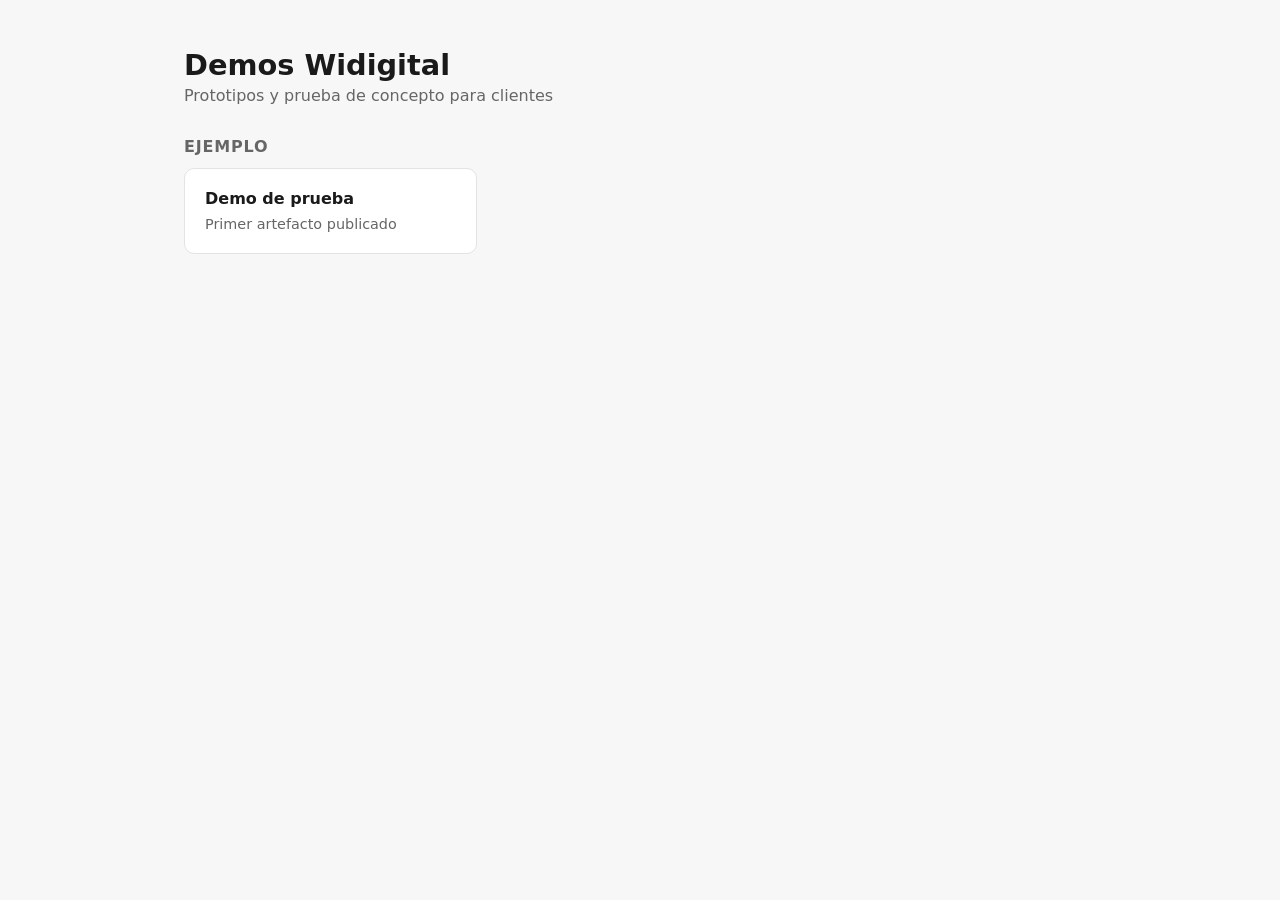
==== index.html @ a6866ff2 "Add initial HTML structure for Demos Widigital" ====
<!DOCTYPE html>
<html lang="es">
<head>
<meta charset="UTF-8">
<meta name="viewport" content="width=device-width, initial-scale=1">
<meta name="robots" content="noindex, nofollow">
<title>Demos Widigital</title>
<style>
  :root { --bg:#f7f7f8; --card:#fff; --text:#1a1a1a; --muted:#666; --accent:#0f6cbd; --border:#e3e3e6; }
  @media (prefers-color-scheme: dark) {
    :root { --bg:#151517; --card:#1f1f22; --text:#eee; --muted:#a0a0a6; --accent:#4ca3ff; --border:#333338; }
  }
  * { box-sizing: border-box; }
  body { margin:0; font-family: "Segoe UI", system-ui, sans-serif; background:var(--bg); color:var(--text); }
  main { max-width: 960px; margin: 0 auto; padding: 48px 24px; }
  h1 { margin: 0 0 4px; font-size: 1.8rem; }
  p.sub { margin: 0 0 32px; color: var(--muted); }
  h2 { font-size: 1rem; text-transform: uppercase; letter-spacing: .05em; color: var(--muted); margin: 32px 0 12px; }
  .grid { display:grid; grid-template-columns: repeat(auto-fill, minmax(260px, 1fr)); gap:16px; }
  a.card { display:block; padding:20px; background:var(--card); border:1px solid var(--border); border-radius:10px; text-decoration:none; color:inherit; transition: border-color .15s; }
  a.card:hover { border-color: var(--accent); }
  a.card strong { display:block; margin-bottom:6px; }
  a.card span { color: var(--muted); font-size: .9rem; }
</style>
</head>
<body>
<main>
  <h1>Demos Widigital</h1>
  <p class="sub">Prototipos y prueba de concepto para clientes</p>
  <div id="catalogo"></div>
</main>
<script>
  const demos = [
    { cliente: "Ejemplo", titulo: "Demo de prueba", descripcion: "Primer artefacto publicado", ruta: "/ejemplo/demo-prueba/" }
  ];

  const porCliente = demos.reduce((acc, d) => ((acc[d.cliente] ??= []).push(d), acc), {});
  document.getElementById("catalogo").innerHTML = Object.entries(porCliente).map(([cliente, items]) => `
    <h2>${cliente}</h2>
    <div class="grid">
      ${items.map(d => `<a class="card" href="${d.ruta}"><strong>${d.titulo}</strong><span>${d.descripcion}</span></a>`).join("")}
    </div>`).join("");
</script>
</body>
</html>
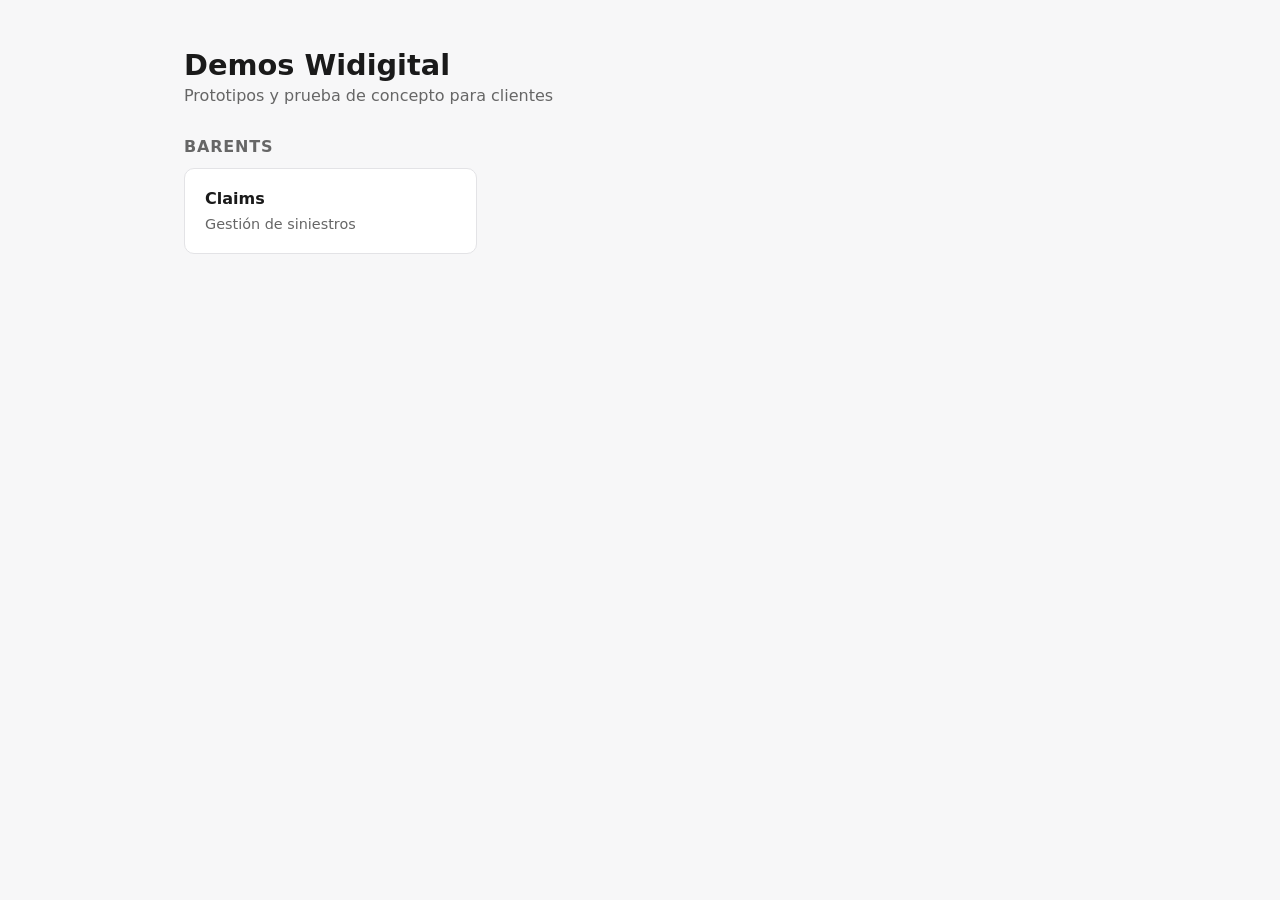
==== commit f83958d5: "Fix demo data format in index.html" ====
--- a/index.html
+++ b/index.html
@@ -31,7 +31,7 @@
 </main>
 <script>
   const demos = [
-    { cliente: "Ejemplo", titulo: "Demo de prueba", descripcion: "Primer artefacto publicado", ruta: "/ejemplo/demo-prueba/" }
+    { cliente: "Barents", titulo: "Claims", descripcion: "Gestión de siniestros", ruta: "/barents/claims/" }
   ];
 
   const porCliente = demos.reduce((acc, d) => ((acc[d.cliente] ??= []).push(d), acc), {});
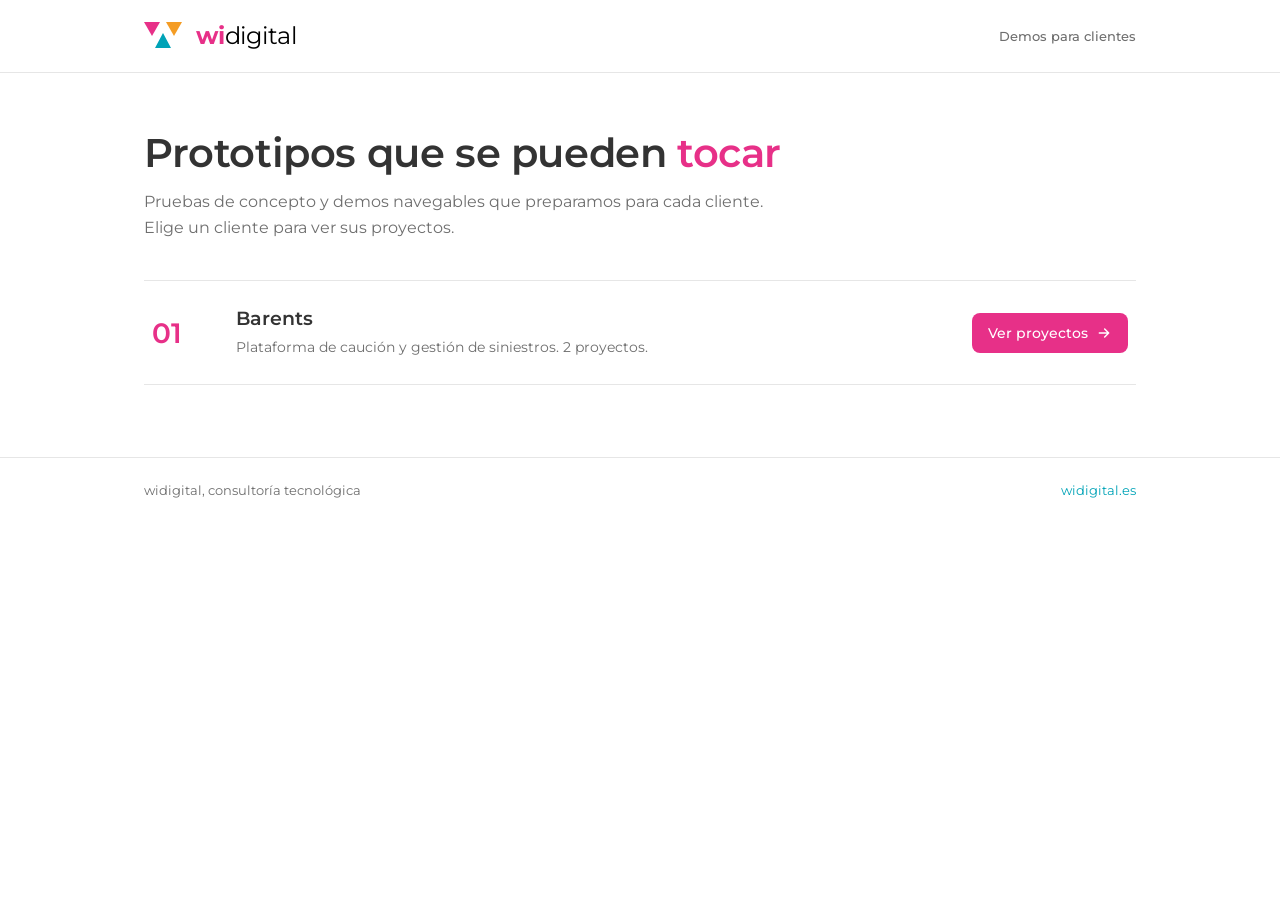
==== commit 7971fed9: "Add Barents Surety Platform demo and redesign indexes Add barents/core with the Surety Platform demo" ====
--- a/index.html
+++ b/index.html
@@ -5,41 +5,39 @@
 <meta name="viewport" content="width=device-width, initial-scale=1">
 <meta name="robots" content="noindex, nofollow">
 <title>Demos Widigital</title>
-<style>
-  :root { --bg:#f7f7f8; --card:#fff; --text:#1a1a1a; --muted:#666; --accent:#0f6cbd; --border:#e3e3e6; }
-  @media (prefers-color-scheme: dark) {
-    :root { --bg:#151517; --card:#1f1f22; --text:#eee; --muted:#a0a0a6; --accent:#4ca3ff; --border:#333338; }
-  }
-  * { box-sizing: border-box; }
-  body { margin:0; font-family: "Segoe UI", system-ui, sans-serif; background:var(--bg); color:var(--text); }
-  main { max-width: 960px; margin: 0 auto; padding: 48px 24px; }
-  h1 { margin: 0 0 4px; font-size: 1.8rem; }
-  p.sub { margin: 0 0 32px; color: var(--muted); }
-  h2 { font-size: 1rem; text-transform: uppercase; letter-spacing: .05em; color: var(--muted); margin: 32px 0 12px; }
-  .grid { display:grid; grid-template-columns: repeat(auto-fill, minmax(260px, 1fr)); gap:16px; }
-  a.card { display:block; padding:20px; background:var(--card); border:1px solid var(--border); border-radius:10px; text-decoration:none; color:inherit; transition: border-color .15s; }
-  a.card:hover { border-color: var(--accent); }
-  a.card strong { display:block; margin-bottom:6px; }
-  a.card span { color: var(--muted); font-size: .9rem; }
-</style>
+<link rel="preconnect" href="https://fonts.googleapis.com">
+<link rel="preconnect" href="https://fonts.gstatic.com" crossorigin>
+<link href="https://fonts.googleapis.com/css2?family=Montserrat:wght@400;500;600;700&display=swap" rel="stylesheet">
+<link rel="stylesheet" href="/assets/wi.css">
 </head>
 <body>
-<main>
-  <h1>Demos Widigital</h1>
-  <p class="sub">Prototipos y prueba de concepto para clientes</p>
-  <div id="catalogo"></div>
+<header class="top"><div class="wrap">
+  <a class="logo" href="/" aria-label="widigital"><svg viewBox="0 0 40 28" aria-hidden="true"><path fill="#E73088" d="M0 0h16L8 14z"/><path fill="#F49C24" d="M22 0h16l-8 14z"/><path fill="#00A3B7" d="M11 26h16L19 11z"/></svg><span><b>wi</b>digital</span></a>
+  <small>Demos para clientes</small>
+</div></header>
+
+<main class="wrap">
+  <section class="intro">
+    <h1>Prototipos que se pueden <em>tocar</em></h1>
+    <p class="lead">Pruebas de concepto y demos navegables que preparamos para cada cliente. Elige un cliente para ver sus proyectos.</p>
+  </section>
+  <ul class="list" id="list"></ul>
 </main>
+
+<footer class="foot"><div class="wrap"><span>widigital, consultoría tecnológica</span><a href="https://widigital.es">widigital.es</a></div></footer>
+
 <script>
-  const demos = [
-    { cliente: "Barents", titulo: "Claims", descripcion: "Gestión de siniestros", ruta: "/barents/claims/" }
+  // Un elemento por carpeta de primer nivel. Para añadir un cliente, añade una entrada aquí.
+  const clientes = [
+    { nombre: "Barents", ruta: "/barents/", descripcion: "Plataforma de caución y gestión de siniestros.", proyectos: 2 }
   ];
-
-  const porCliente = demos.reduce((acc, d) => ((acc[d.cliente] ??= []).push(d), acc), {});
-  document.getElementById("catalogo").innerHTML = Object.entries(porCliente).map(([cliente, items]) => `
-    <h2>${cliente}</h2>
-    <div class="grid">
-      ${items.map(d => `<a class="card" href="${d.ruta}"><strong>${d.titulo}</strong><span>${d.descripcion}</span></a>`).join("")}
-    </div>`).join("");
+  const esc = s => String(s ?? "").replace(/[&<>"']/g, c => ({ "&":"&amp;", "<":"&lt;", ">":"&gt;", '"':"&quot;", "'":"&#39;" }[c]));
+  document.getElementById("list").innerHTML = clientes.map((c, i) => `
+    <li><a href="${esc(c.ruta)}">
+      <span class="num">${String(i + 1).padStart(2, "0")}</span>
+      <div><h2>${esc(c.nombre)}</h2><p>${esc(c.descripcion)} ${c.proyectos} ${c.proyectos === 1 ? "proyecto" : "proyectos"}.</p></div>
+      <span class="cta">Ver proyectos<svg viewBox="0 0 24 24"><path d="M5 12h14M13 6l6 6-6 6"/></svg></span>
+    </a></li>`).join("");
 </script>
 </body>
 </html>
--- a/assets/wi.css
+++ b/assets/wi.css
@@ -0,0 +1,60 @@
+/* Estilos compartidos de los índices de demos, alineados con widigital.es */
+:root{
+  --pink:#E73088; --pink-dark:#BE1B69; --teal:#00A3B7; --orange:#F49C24;
+  --ink:#333333; --muted:#6E6E6E; --line:#E6E6E6; --soft:#F2F2F2; --bg:#FFFFFF;
+  --font:"Montserrat","Segoe UI",system-ui,sans-serif;
+}
+*{box-sizing:border-box}
+html{color-scheme:light}
+body{margin:0;background:var(--bg);color:var(--ink);font:400 15px/1.6 var(--font);-webkit-font-smoothing:antialiased}
+a{color:inherit}
+:focus-visible{outline:2px solid var(--pink);outline-offset:3px;border-radius:4px}
+
+.wrap{max-width:1040px;margin:0 auto;padding:0 24px}
+
+/* Header */
+.top{border-bottom:1px solid var(--line)}
+.top .wrap{height:72px;display:flex;align-items:center;justify-content:space-between;gap:16px}
+.logo{display:flex;align-items:center;gap:12px;text-decoration:none}
+.logo svg{width:40px;height:30px;flex:none}
+.logo span{font:400 24px/1 var(--font);letter-spacing:-.01em;color:#000}
+.logo b{font-weight:700;color:var(--pink)}
+.top small{color:var(--muted);font-size:13px;font-weight:500}
+
+/* Intro */
+.intro{padding:56px 0 40px}
+.crumbs{display:flex;flex-wrap:wrap;gap:8px;font-size:13px;font-weight:500;color:var(--muted);margin-bottom:14px}
+.crumbs a{text-decoration:none;color:var(--teal)}
+.crumbs a:hover{text-decoration:underline}
+h1{font:600 clamp(28px,4.4vw,40px)/1.2 var(--font);margin:0 0 12px;letter-spacing:-.01em}
+h1 em{font-style:normal;color:var(--pink)}
+.lead{max-width:620px;margin:0;color:var(--muted);font-size:16px}
+
+/* Numbered list */
+.list{list-style:none;margin:0 0 72px;padding:0;border-top:1px solid var(--line)}
+.list a{display:grid;grid-template-columns:64px minmax(0,1fr) auto;align-items:center;gap:20px;padding:26px 8px;border-bottom:1px solid var(--line);text-decoration:none;transition:background .15s}
+.list a:hover{background:var(--soft)}
+.num{font:600 28px/1 var(--font);color:var(--pink)}
+.list li:nth-child(3n+2) .num{color:var(--teal)}
+.list li:nth-child(3n+3) .num{color:var(--orange)}
+.list h2{font:600 19px/1.3 var(--font);margin:0 0 4px}
+.list p{margin:0;color:var(--muted);font-size:14px}
+.tags{display:flex;flex-wrap:wrap;gap:6px;margin-top:10px}
+.tags span{font-size:12px;font-weight:500;padding:3px 9px;border-radius:8px;background:var(--soft);color:var(--ink)}
+.cta{display:inline-flex;align-items:center;gap:8px;padding:9px 16px;border-radius:8px;background:var(--pink);color:#fff;font-weight:500;font-size:14px;white-space:nowrap;transition:background .15s}
+.list a:hover .cta{background:var(--pink-dark)}
+.cta svg{width:16px;height:16px;fill:none;stroke:currentColor;stroke-width:2.2;stroke-linecap:round;stroke-linejoin:round}
+
+/* Footer */
+.foot{border-top:1px solid var(--line);color:var(--muted);font-size:13px}
+.foot .wrap{padding-top:22px;padding-bottom:22px;display:flex;flex-wrap:wrap;justify-content:space-between;gap:8px}
+.foot a{color:var(--teal);text-decoration:none}
+
+@media (max-width:640px){
+  .wrap{padding:0 16px}
+  .top small{display:none}
+  .intro{padding:36px 0 28px}
+  .list a{grid-template-columns:40px minmax(0,1fr);gap:14px;padding:20px 4px}
+  .num{font-size:22px}
+  .cta{grid-column:2;justify-self:start}
+}
